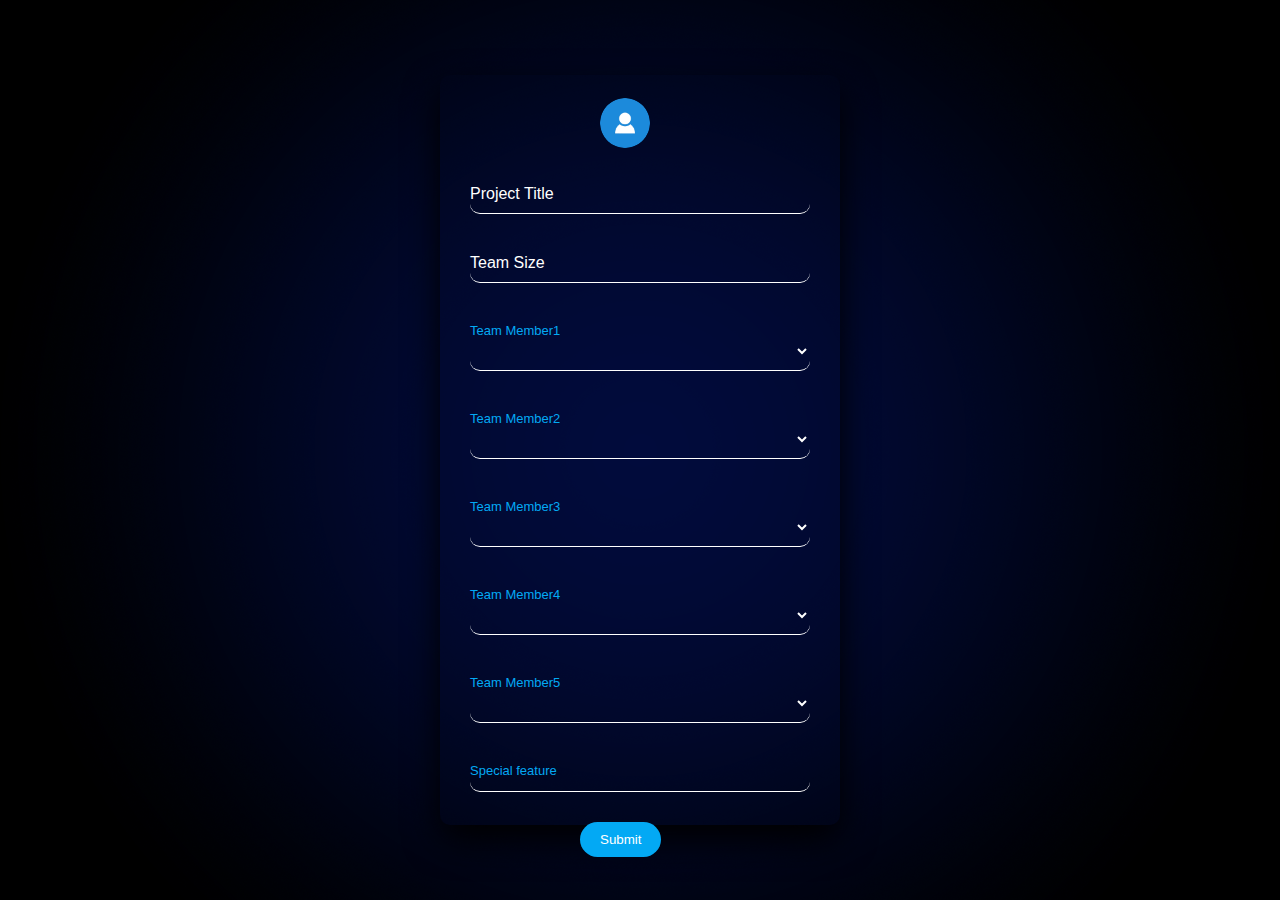
==== index11.html @ 9be93465 "Update index11.html" ====
<html>
<head>
    <title> Web progromming Project Registration </title>
    <link rel="stylesheet" type="text/css" href="style1.css">
    <meta name="viewport" content="width=device-width, initial-scale=1">
    <script src="https://ajax.googleapis.com/ajax/libs/jquery/3.3.1/jquery.min.js"></script>
   
</style>
</head>
    <body>
    <form id="form" target="_self" onsubmit="return postToGoogle();" action="" autocomplete="off"> 
        <div class="box">
            <img src="avatar.png" class="avatar">
                <div class="inputBox">
                    <input id="title" type="text" name="entry.1219444897" required="">
                    <label>Project Title</label>
                </div>

                <div class="inputBox">
                    <input id="size" type="number" min="1" max="5" name="entry.702813080" required="" >
                    <label>Team Size</label>
                </div>

                <div class="inputBox">
                    <label><font color=#03a9f4 size=2px >Team Member1</font></label>
                    <br>
                    <select id="member1" name="entry.419075328"  >
                        <option value="default" selected=""></option>
                    </select>
        
                </div>

                <div class="inputBox">
                
                    <label><font color=#03a9f4 size=2px>Team Member2</font></label>
                    <br>
                    <select id="member2" name="entry.1246828446" >
                        <option value="default" selected=""></option>
                    </select>
                </div>

                <div class="inputBox">
                    <label><font color=#03a9f4 size=2px>Team Member3</font></label>
                    <br>
                    <select id="member3" name="entry.354891133" >
                        
                        <option value="default" selected=""></option>
                    </select>
                </div>

                <div class="inputBox">
                <label><font color=#03a9f4 size=2px>Team Member4</font></label>
                    <br>
                    <select id="member4" name="entry.197766581" >
                        
                        <option value="default" selected=""></option>
                    </select>
                </div>
                <div class="inputBox">
                <label><font color=#03a9f4 size=2px>Team Member5</font></label>
                    <br>
                    <select id="member5" name="entry.905010849" >
                        
                        <option value="default" selected=""></option>
                    </select>
                </div>

                <div class="inputBox">

                <input id="feature" type="text" name="entry.1047976225" required="" >
                <label><font color=#03a9f4 size=2px>Special feature</font></label>
                    
                </div>
            
  <button id="send" type="submit" class="common_btn">Submit</button>
 </form>          
</div>


<div class=d id="success-msg" style="text-align: center ; margin-top:150px !important; display:none; background: transparent;
    border: none;
    outline: none;
    color: #009CCF;
    background: #03a9f4;
    padding: 10px 5px;
    word-wrap: normal;
    width: 30%;
    bottom: 50%;
    left: 35%;
    position: absolute;
    cursor: pointer;
    border-radius: 20px;"><font style="font-family: sans-serif; color:#fff;"> Cool!!<br>Your Response has been recorded</font> </div>

<script>

var arr = ["IMPANA N(1RV16IS017)","K J BHOOMIKA(1RV16IS020)",
"KARAN SAWHNEY(1RV16IS021)",
"PRIYA BANSAL(1RV16IS037)",
"SUJAY S(1RV16IS056)",
"ABHA ANANAD B(1RV17IS001)",
"ABHISHEK NAGPAL(1RV17IS002)",
"ADARSH AGRAWAL(1RV17IS003)",
"ADITYA A ILLUR(1RV17IS004)",
"ANANYA K V S(1RV17IS005)",
"ANUPAMA P(1RV17IS006)",
"ATUL RANJAN SHIPU(1RV17IS007)",
"CHIRAG R SHETTY(1RV17IS008)",
"DEVASHISH AGARWALA(1RV17IS009)",
"HARITH L K(1RV17IS010)",
"JAYANTH G(1RV17IS011)",
"JAYATI GOYAL(1RV17IS012)",
"K VADHI RAJA(1RV17IS013)",
"KARTIKEY BHALLA(1RV17IS014)",
"KIRAN RAVI HEGDE(1RV17IS015)",
"KULIN GALUNDIA(1RV17IS016)",
"LIKITHA P(1RV17IS017)",
"MANASVIN A(1RV17IS018)",
"MANSI AGRAWAL(1RV17IS019)",
"MANVENDRA SINGH CHHAJERH(1RV17IS020)",
"MOHAMMED ASIF(1RV17IS021)",
"MUTHE SRI ANIRUDH(1RV17IS023)",
"N PRAHALAD(1RV17IS024)",
"NAVYASHREE A M(1RV17IS025)",
"PRANAVA B(1RV17IS026)",
"PRANAVA BHAT(1RV17IS027)",
"PRIYANGSHU PAL(1RV17IS028)",
"R O SUGAM KUMAR(1RV17IS029)",
"RAGHAVENDRA J C(1RV17IS030)",
"ROHIT M(1RV17IS032)",
"ROHITH S YADAV(1RV17IS033)",
"SAGAR RAJU SHET(1RV17IS034)",
"SAKSHAM GARG(1RV17IS035)",
"SAMARTH RAO(1RV17IS036)",
"SAMPAN S NAYAK(1RV17IS037)",
"SHAMBHAVI MAURYA(1RV17IS038)",
"SHASHANK BAIRY R(1RV17IS039)",
"SHEIKH SHEHZAD AHMED(1RV17IS040)",
"SHREESHA SAGAR(1RV17IS041)",
"SHREYAS S(1RV17IS042)",
"SHUBHAM RAJ(1RV17IS043)",
"SHUBHAM SINHA(1RV17IS044)",
"SIDDAGANGU S(1RV17IS045)",
"SIDDHARTH SHARMA(1RV17IS046)",
"SIDDHARTHA SEN(1RV17IS047)",
"SONAL S R(1RV17IS048)",
"SUDARSHAN(1RV17IS049)",
"SUMUKHA K R(1RV17IS050)",
"SURYA S(1RV17IS051)",
"SUSHMA G(1RV17IS052)",
"UTKARSH SINGH(1RV17IS054)",
"VIKAS BABU NAIK(1RV17IS055)",
"VINANTH S BHARADWAJ(1RV17IS056)",
"VISMITHA N(1RV17IS058)",
"VIVEK KEKUDA T U(1RV17IS059)",
"YASH VERMA(1RV17IS060)",
"YASHASH H L(1RV17IS061)",
"MOHAMMAD HANAN BHAT(1RV17IS063)",
"NADHIEM LATIEF(1RV17IS064)",
"GOVARDHAN N(1RV17IS065)",
"VIBHANSHI MODI(1RV17IS066)",
"PRIYA MINOCHA(1RV17IS067)",
"DARUNYA B C(1RV17IS401)",
"BHANU PRATAP YADAV(1RV18IS400)",
"H R IRFAN PASHA(1RV18IS401)",
"HARSHITHA H N(1RV18IS402)",
"JEEVAN J(1RV18IS403)",
"BHASKAR M(1RV18IS404)",
"MEGHASHREE M(1RV18IS405)",
"NAVEEN KUMAR R(1RV18IS406)",
"POOJA S P(1RV18IS408)",
"PRANAV SHASTRI(1RV18IS409)",
"RAJESH B(1RV18IS410)",
"SURAKSHA S S(1RV18IS411)"];
var a1=["member1","member2","member3","member4","member5"];
for(var j=0;j<a1.length;j++)
{
    var select1 = document.getElementById(a1[j]);
                     
             for(var i = 0; i < arr.length; i++)
             {
                 var option = document.createElement("OPTION"),
                     txt = document.createTextNode(arr[i]);
                 option.appendChild(txt);
                 option.setAttribute("value",arr[i]);
                 select1.insertBefore(option,select1.lastChild);
             }
}



function postToGoogle() {
                var field1 = $("#title").val();
                var field2 = $("#size").val();
                var field3 = $("#member1").val();
                var field4 = $("#member2").val();
                var field5 = $("#member3").val();
                var field6 = $("#member4").val();
                var field7 = $("#member5").val();
                var field8 = $("#feature").val();
        
                var count=0;
                
                var v=[field3,field4,field5,field6,field7];
                for(var k=0; k< v.length; k++)
                {
                    if(v[k]!="default")
                    {
                        count++;
                    }
                }
                
                
                if(field2<count)
                {
                    alert("Your team size is just "+field2+". Overfitting bro!!");
                    return false;
                }
                else if(field2>count)
                {
                    alert("Please mention all "+field2+" teammate(s)");
                    return false;
                }
                
                for(var k=0; k< v.length; k++)
                {
                    if(v[k]!="default")
                    {
                        for(var m=k+1; m< v.length; m++)
                        {
                            if(v[k]===v[m])
                            {
                                alert("Dont repeat the names of your teammates");
                                return false;
                            }
                        }
                    }
                }
        


        
  
                $.ajax({
                    url: "https://docs.google.com/forms/d/e/1FAIpQLSerfL32ruJBfXLgp4BVt33IixD4WvGbYwP6pNNwb_atSUjYPw/formResponse?",
          data: {"entry.1219444897": field1, "entry.702813080": field2, "entry.419075328": field3, "entry.1246828446": field4, "entry.354891133":field5, "entry.197766581": field6,"entry.905010849":field7,"entry.1047976225":field8 },
                    type: "POST",
                    dataType: "xml",
                    success: function(d)
          {
          },
          error: function(x, y, z)
            {

              $('#success-msg').show();
              $('#form').hide();
              
            }
                });
        return false;
            }
</script>

<div style=" position: relative;
    bottom: 100%;
    right: 0%;"><font color="white" size=2>Report bugs@ vismitha944@gmail.com</font></div>
</body>
</html>
---- style1.css ----
body{
    margin: 10;
    padding: 0;
    background: url(background3.png);
    background-size: cover;
    background-position: center;
    font-family: sans-serif;
}
p
{
margin:0;
down=105;
}
.box{
    width: 400px;
    height: 750px; 
    color: #fff;
    top: 50%;
    left: 50%;
    position: absolute;
    transform: translate(-50%,-50%);
    box-sizing: border-box;
    padding: 100px 30px;
    box-shadow: 0 15px 35px rgba(1,1,1,1);
    border-radius: 10px;

}
.avatar{
    width: 50px;
    height: 50px;
    border-radius: 50%;
    position: absolute;
    top: 3%;
    left: 40%;
}


.box .inputBox {
    position: relative;
}

.box .inputBox input {
    width: 100%;
    padding: 10px 0;
    font-size: 16px;
    color: #fff;
    margin-bottom: 30px;
    border: none;
    border-bottom: 1px solid #fff;
    outline: none;
    background: transparent;
    border-radius: 10px;
}

.box .inputBox select {
    width: 100%;
    padding: 10px 0;
    font-size: 16px;
    color: white;
    margin-bottom: 30px;
    border: none;
    border-bottom: 1px solid #fff;
    outline: none;
    background: transparent;
    border-radius: 10px;


}

.box .inputBox option {
    
    font-family: sans-serif;
    color: black;
    
}
.box .inputBox label {
    position: absolute;
    top: 0;
    left: 0;
    padding: 10px 0;
    font-size: 16px;
    color: #fff;
    pointer-events: none;
    transition: .5s; 
}

.box .inputBox input:focus ~ label,
.box .inputBox input:valid ~ label
{
    top: -20px;
    left: 0;
    color: #03a9f4;
    font-size: 12px;
}

.box button{
    background: transparent;
    border: none;
    outline: none;
    color: #fff;
    background: #03a9f4;
    padding: 10px 20px;
    cursor: pointer;
    border-radius: 20px;
    position: absolute;
    left:35%;
 
}

div .d{
    width=40px;
}
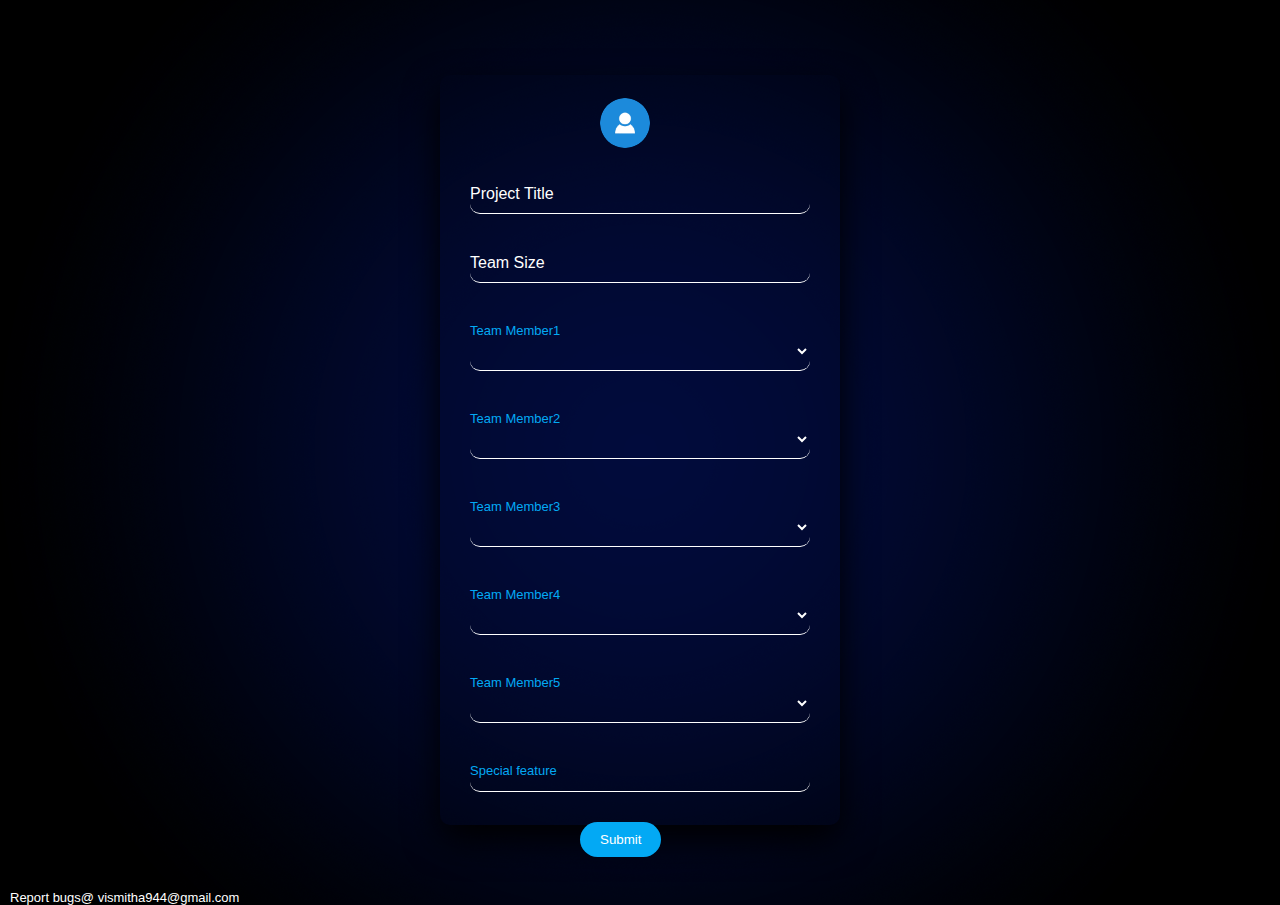
==== commit 4fa8a484: "Update index11.html" ====
--- a/index11.html
+++ b/index11.html
@@ -260,8 +260,8 @@
             }
 </script>
 
-<div style=" position: relative;
-    bottom: 100%;
+<div id="success-msg" style=" position: relative;
+    top: 100%;
     right: 0%;"><font color="white" size=2>Report bugs@ vismitha944@gmail.com</font></div>
 </body>
 </html>
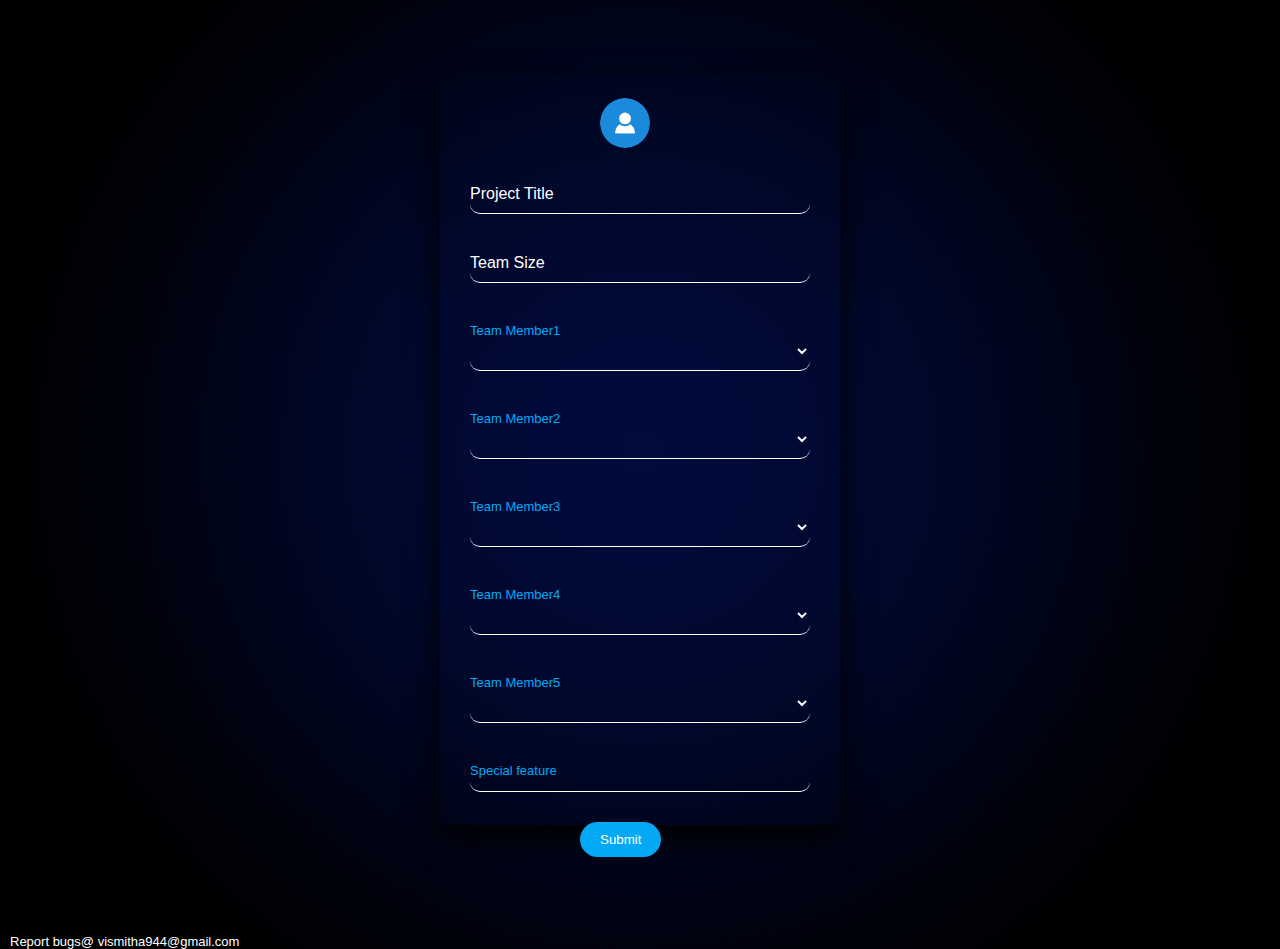
==== commit 1f37c3db: "Update index11.html" ====
--- a/index11.html
+++ b/index11.html
@@ -261,7 +261,7 @@
 </script>
 
 <div id="success-msg" style=" position: relative;
-    top: 100%;
+    top: 105%;
     right: 0%;"><font color="white" size=2>Report bugs@ vismitha944@gmail.com</font></div>
 </body>
 </html>
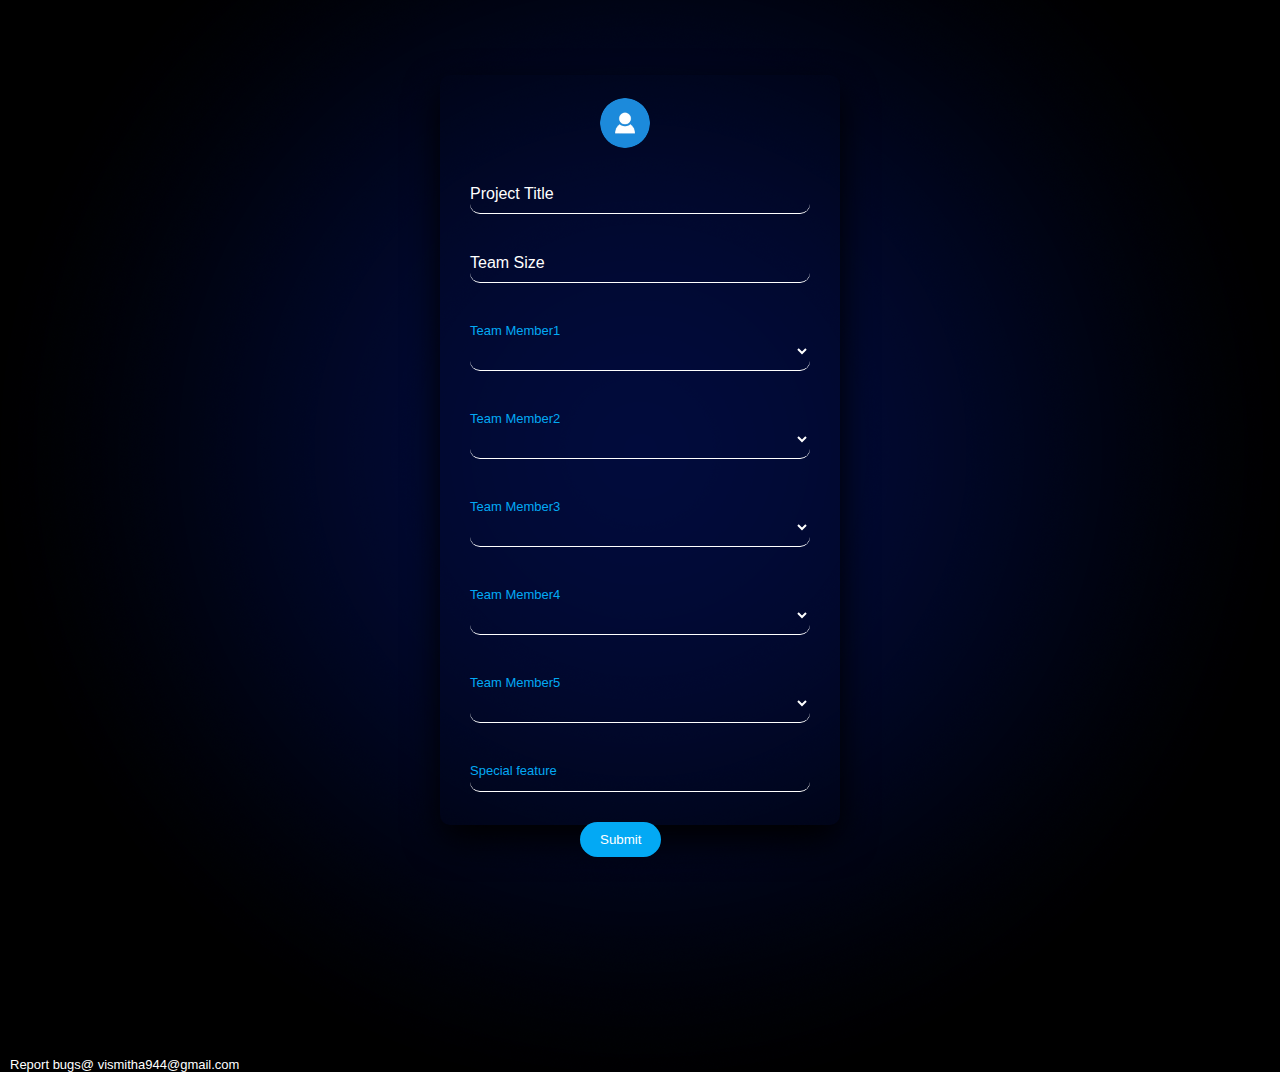
==== commit bedfd518: "Update index11.html" ====
--- a/index11.html
+++ b/index11.html
@@ -260,8 +260,8 @@
             }
 </script>
 
-<div id="success-msg" style=" position: relative;
-    top: 105%;
+<div  style=" position: relative;
+    top: 119%;
     right: 0%;"><font color="white" size=2>Report bugs@ vismitha944@gmail.com</font></div>
 </body>
 </html>
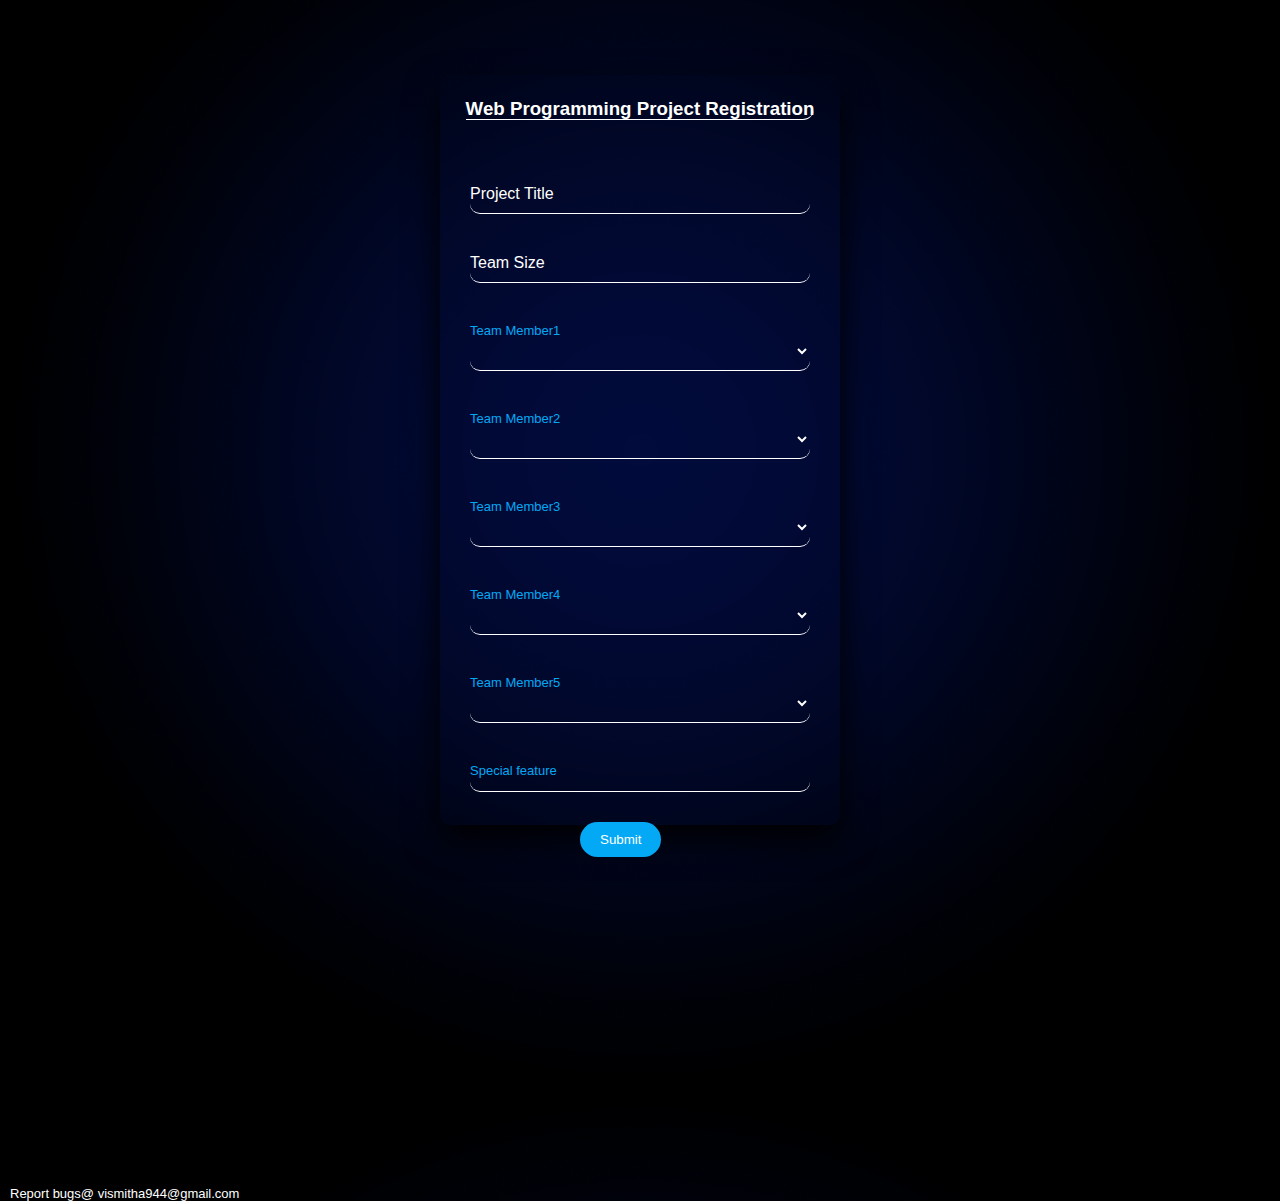
==== commit bf37331a: "Update index11.html" ====
--- a/index11.html
+++ b/index11.html
@@ -8,9 +8,10 @@
 </style>
 </head>
     <body>
+        <h3 align="center"><font color="white" style="font-family: Arial;border-bottom: 1px solid #fff;border-radius: 15px;"><br><br><br><br>Web Programming Project Registration</font></h3>
     <form id="form" target="_self" onsubmit="return postToGoogle();" action="" autocomplete="off"> 
         <div class="box">
-            <img src="avatar.png" class="avatar">
+            <!img src="avatar.png" class="avatar">
                 <div class="inputBox">
                     <input id="title" type="text" name="entry.1219444897" required="">
                     <label>Project Title</label>
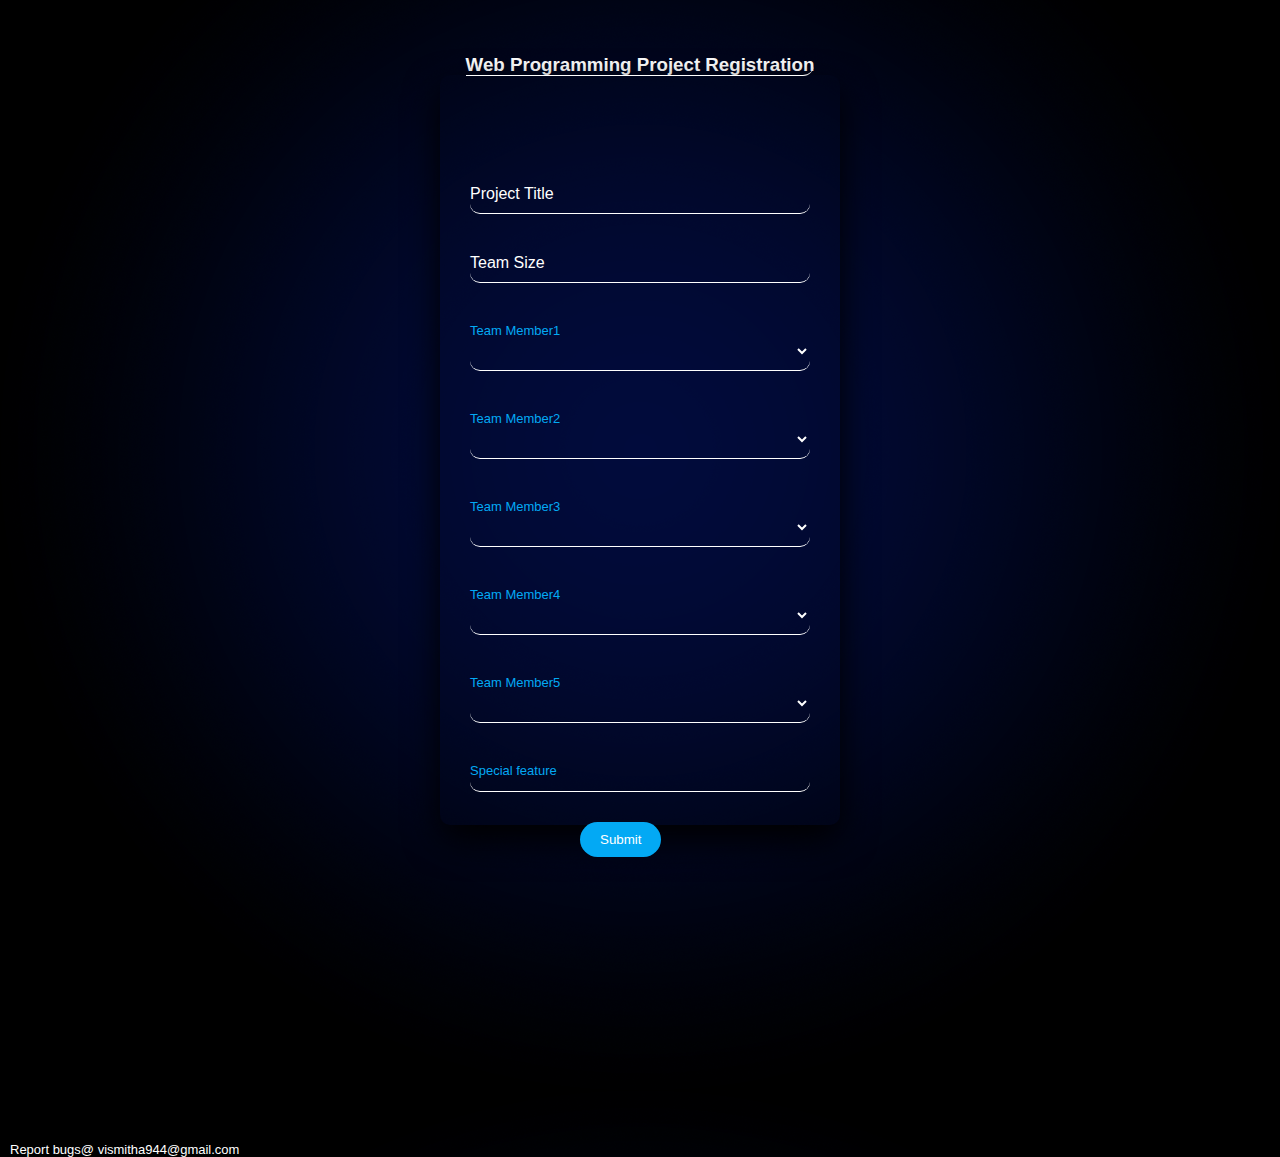
==== commit 762c3b95: "Update index11.html" ====
--- a/index11.html
+++ b/index11.html
@@ -8,7 +8,7 @@
 </style>
 </head>
     <body>
-        <h3 align="center"><font color="white" style="font-family: Arial;border-bottom: 1px solid #fff;border-radius: 15px;"><br><br><br><br>Web Programming Project Registration</font></h3>
+        <h3 align="center"><font color="white" style="font-family: Arial;border-bottom: 1px solid #fff;border-radius: 15px;"><br><br>Web Programming Project Registration</font></h3>
     <form id="form" target="_self" onsubmit="return postToGoogle();" action="" autocomplete="off"> 
         <div class="box">
             <!img src="avatar.png" class="avatar">
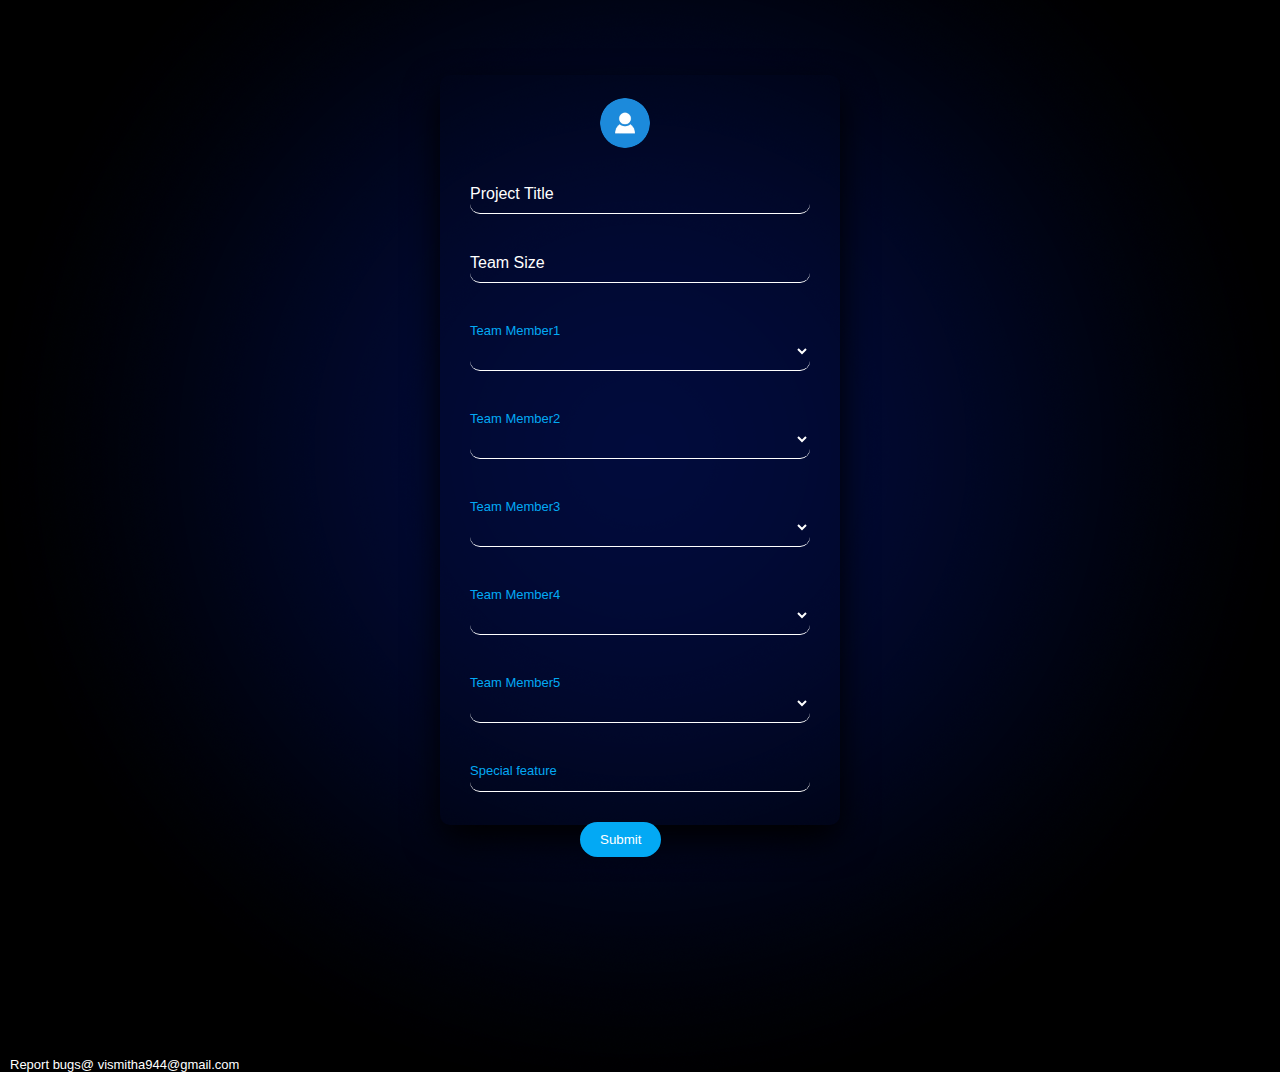
==== commit 4317b84d: "Update index11.html" ====
--- a/index11.html
+++ b/index11.html
@@ -8,10 +8,10 @@
 </style>
 </head>
     <body>
-        <h3 align="center"><font color="white" style="font-family: Arial;border-bottom: 1px solid #fff;border-radius: 15px;"><br><br>Web Programming Project Registration</font></h3>
+
     <form id="form" target="_self" onsubmit="return postToGoogle();" action="" autocomplete="off"> 
         <div class="box">
-            <!img src="avatar.png" class="avatar">
+            <img src="avatar.png" class="avatar">
                 <div class="inputBox">
                     <input id="title" type="text" name="entry.1219444897" required="">
                     <label>Project Title</label>
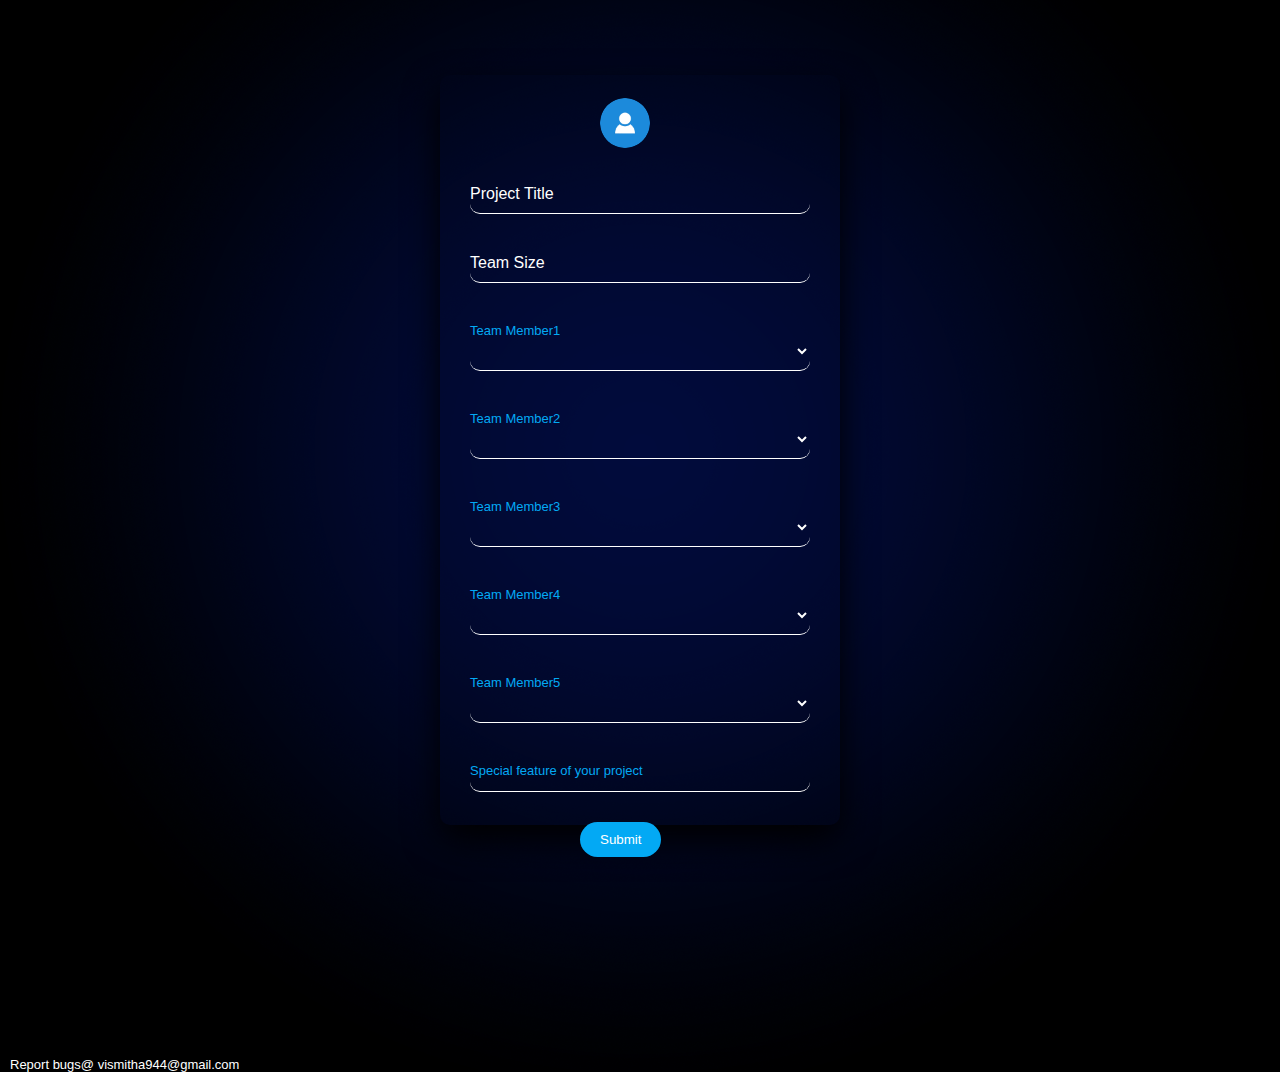
==== commit 76dd1229: "Update index11.html" ====
--- a/index11.html
+++ b/index11.html
@@ -69,7 +69,7 @@
                 <div class="inputBox">
 
                 <input id="feature" type="text" name="entry.1047976225" required="" >
-                <label><font color=#03a9f4 size=2px>Special feature</font></label>
+                <label><font color=#03a9f4 size=2px>Special feature of your project</font></label>
                     
                 </div>
             
